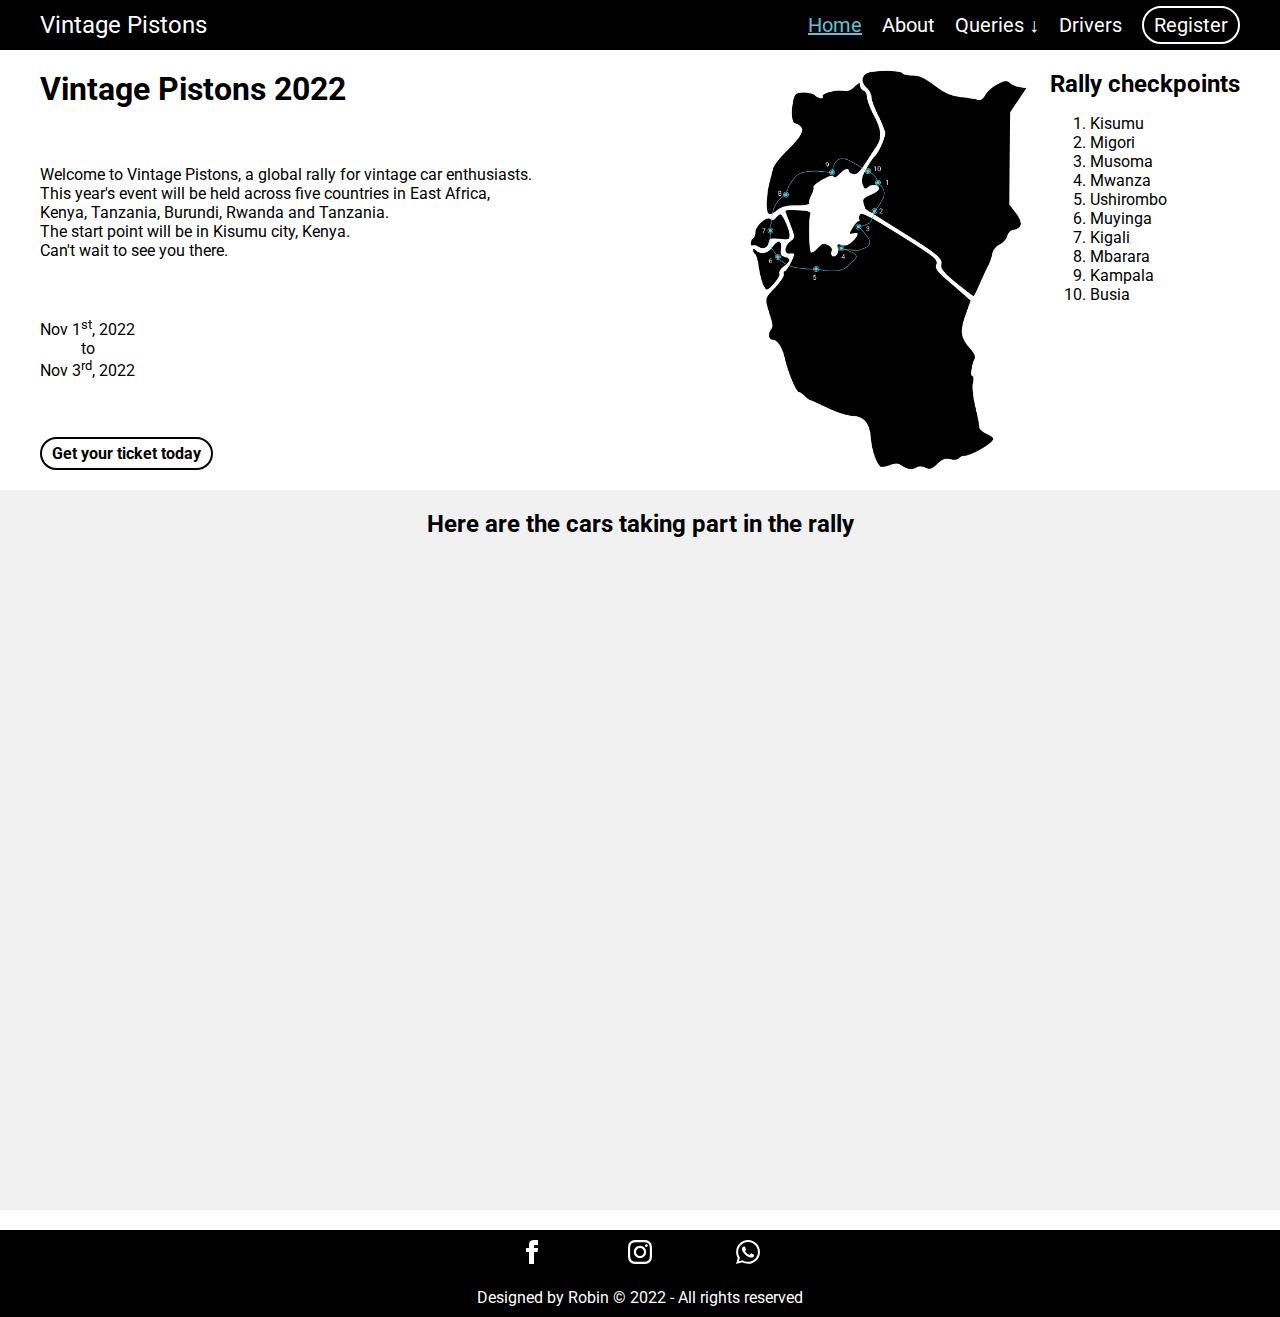
==== index.html @ 91664cba "Initial commit. Site working and is responsive" ====
<!DOCTYPE html>
<html lang="en">
	<head>
		<meta charset="UTF-8" >
		<meta http-equiv="X-UA-Compatible" content="IE=edge" >
		<meta name="viewport" content="width=device-width, initial-scale=1.0" >
		<!-- Style sheet -->
		<link rel="stylesheet" href="./styles/style.css" >
		<title>Vintage Pistons</title>
	</head>
	<body>
		<header>
			<nav>
				<a href="#" class="brand">Vintage Pistons</a>

				<ul class="navLinks">
					<li><a href="/index.html" class="active">Home</a></li>
					<li><a href="./pages/about_us.html">About</a></li>
					<!-- Dropdown menu with contact and q&a page -->
					<li class="dropdown">
						<a href="#" class="dropbtn">Queries &#8595;</a>
						<div class="dropdown-content">
							<a href="./pages/contact.html">Contact</a>
							<hr >
							<a href="./pages/q_and_a.html">Q & A</a>
						</div>
					</li>
					<!--  -->
					<li><a href="./pages/drivers.html">Drivers</a></li>
					<li>
						<a href="./pages/register.html" class="callToAction"
							>Register</a
						>
					</li>
				</ul>
			</nav>
		</header>

		<div class="homeIntro">
			<div class="info">
				<h1>Vintage Pistons 2022</h1>
				<p class="salutation">
					Welcome to Vintage Pistons, a global rally for vintage car
					enthusiasts.
					<br >
					This year's event will be held across five countries in East
					Africa,
					<br >
					Kenya, Tanzania, Burundi, Rwanda and Tanzania.
					<br >
					The start point will be in Kisumu city, Kenya.
					<br >
					Can't wait to see you there.
				</p>
				<p class="dates">
					Nov 1<sup>st</sup>, 2022
					<br >
					to
					<br >
					Nov 3<sup>rd</sup>, 2022
				</p>

				<a href="./pages/register.html" class="ticketBtn">
					Get your ticket today
				</a>
			</div>

			<div class="map">
				<img src="./media/MapAndPoints.png" alt="Map of rally" >
				<div class="mapKey">
					<h2>Rally checkpoints</h2>
					<ol class="checkpoints">
						<li>Kisumu</li>
						<li>Migori</li>
						<li>Musoma</li>
						<li>Mwanza</li>
						<li>Ushirombo</li>
						<li>Muyinga</li>
						<li>Kigali</li>
						<li>Mbarara</li>
						<li>Kampala</li>
						<li>Busia</li>
					</ol>
				</div>
			</div>
		</div>

		<div class="slideSection">
			<h2>Here are the cars taking part in the rally</h2>

			<div class="slideWrap">
				<div class="slideItem">
					<img src="./media/car-1.jpg" alt="Vintage car 1" >
				</div>
				<div class="slideItem">
					<img src="./media/car-2.jpg" alt="Vintage car 2" >
				</div>
				<div class="slideItem">
					<img src="./media/car-3.jpg" alt="Vintage car 3" >
				</div>
				<div class="slideItem">
					<img src="./media/car-4.jpg" alt="Vintage car 4" >
				</div>
			</div>
		</div>

		<footer>
			<div class="socials">
				<a href="#" target="_blank">
					<img
						src="./media/icons/iconmonstr-facebook-1.svg"
						alt="Facebook link"
					>
				</a>

				<a href="#" target="_blank">
					<img
						src="./media/icons/iconmonstr-instagram-11.svg"
						alt="Instagram link"
					>
				</a>

				<a href="#" target="_blank">
					<img
						src="./media/icons/iconmonstr-whatsapp-1.svg"
						alt="Whatsapp link"
					>
				</a>
			</div>

			<div class="rights">
				<p>Designed by Robin © 2022 - All rights reserved</p>
			</div>
		</footer>
	</body>
</html>
---- styles/style.css ----
/* import Roboto font from google fonts */
@import url('https://fonts.googleapis.com/css2?family=Roboto&display=swap');

/* global styles */
* {
	font-family: Roboto, sans-serif;
}

body {
	box-sizing: border-box;
	display: flex;
	flex-direction: column;
	margin: 0;
	min-height: 100vh;
	padding: 0;
}

a {
	color: initial;
	text-decoration: initial;
}

header {
	display: flex;
}

nav {
	background-color: #000;
	display: flex;
	justify-content: space-between;
	width: 100%;
	height: 3.125rem;
	padding: 0 2.5rem;
}

/* Navbar styling */
nav a {
	color: #fff;
}

.brand {
	font-size: 1.5rem;
	margin: auto 0;
}

.navLinks {
	display: flex;
	margin: auto 0;
	position: relative;
}

.navLinks a {
	font-size: 1.25rem;
}

.navLinks .active {
	color: #5ec2d8;
	text-decoration: underline;
}

.navLinks li:not(:first-child) {
	margin-left: 1.25rem;
}

/* dropdown styling */
.dropbtn {
	color: white;
	border: none;
	padding: 0;
}

.dropdown {
	position: relative;
	display: inline-block;
}

.dropdown-content {
	display: none;
	position: absolute;
	background-color: #f1f1f1;
	min-width: 160px;
	box-shadow: 0px 8px 16px 0px rgba(0, 0, 0, 0.2);
	z-index: 1;
}

.dropdown-content a {
	color: rgb(0, 0, 0);
	padding: 12px 16px;
	text-decoration: none;
	display: block;
}

.dropdown-content a:hover {
	background-color: rgb(255, 255, 255);
}

.dropdown:hover .dropdown-content {
	display: block;
}

.dropdown:hover .dropbtn {
	background-color: #fff;
	color: #000;
}

.callToAction {
	border: 0.125rem solid #fff;
	border-radius: 1.25rem;
	padding: 0.3125rem 0.625rem;
}

.activeCTA {
	border: 0.125rem solid #5ec2d8;
	color: #5ec2d8;
}

/* Home page styling */
.homeIntro {
	display: flex;
	justify-content: space-between;
	margin-top: 1.25rem;
	padding: 0 2.5rem;
}

.info {
	display: flex;
	flex-direction: column;
	justify-content: space-between;
	margin: 0;
	padding: 0;
}

h1,
p {
	margin: 0;
}

.dates {
	text-align: center;
	width: max-content;
}

.ticketBtn {
	background: none;
	border: 0.125rem solid #000;
	border-radius: 1.25rem;
	font-weight: bold;
	margin: 0 auto 0 0;
	padding: 0.3125rem 0.625rem;
}

.ticketBtn:hover {
	background-color: #000;
	color: #fff;
}

/* Map section styling */
.map {
	display: flex;
}

.map img {
	height: 25rem;
	margin-right: 1.25rem;
}

.mapKey h2 {
	margin: 0;
}

/* Slideshow section styling */
.slideSection {
	background-color: #f1f1f1;
	display: flex;
	flex-direction: column;
	margin: 1.25rem 0;
	overflow: hidden;
	padding: 0 2.5rem;
	width: calc(100% - 5rem);
	height: 80vh;
	min-height: 650px;
}

.slideSection h2 {
	margin: 1.25rem auto 0;
}

.slideWrap {
	align-items: flex-start;
	display: flex;
	margin: 1.25rem auto 0;
	overflow: hidden;
	position: relative;
	width: 85%;
	height: 100%;
}

.slideItem {
	display: inline-block;
	margin: 0;
	position: absolute;
	width: 100%;
	overflow: hidden;
}

.slideItem img {
	margin: 0;
	object-fit: cover;
	object-position: center;
	width: 100%;
	height: 50rem;

	-webkit-backface-visibility: hidden;
	backface-visibility: hidden;
	opacity: 0;
	transform: scale(1.5) rotate(15deg);
	-webkit-animation: slowFade 32s infinite;
	animation: slowFade 32s infinite;
}

.slideWrap .slideItem:nth-child(4) img {
	-webkit-animation-delay: 0s;
	animation-delay: 0s;
}

.slideWrap .slideItem:nth-child(3) img {
	-webkit-animation-delay: 10s;
	animation-delay: 10s;
}

.slideWrap .slideItem:nth-child(2) img {
	-webkit-animation-delay: 20s;
	animation-delay: 20s;
}

.slideWrap .slideItem:nth-child(1) img {
	-webkit-animation-delay: 30s;
	animation-delay: 30s;
}

/*  */
@keyframes slowFade {
	25% {
		opacity: 1;
		transform: scale(1) rotate(0);
	}
	40% {
		opacity: 0;
	}
}
@-webkit-keyframes slowFade {
	25% {
		opacity: 1;
		transform: scale(1) rotate(0);
	}
	40% {
		opacity: 0;
	}
}

/* About page styling */
.scheduleBtn {
	background-color: #000;
	border: none;
	color: #fff;
	font-weight: bold;
	margin: 1.25rem auto 0 0;
	padding: 0.3125rem 0.625rem;
}

.foundersSection {
	background-image: url(../media/founders.jpg);
	background-size: cover;
	background-position: center;
	background-repeat: no-repeat;
	border-radius: 1.25rem;
	display: flex;
	min-width: 390px;
	width: 35%;
}

.foundersSection div {
	background-color: #000;
	border-radius: 0 0 1.25rem 1.25rem;
	display: flex;
	margin: auto 0 0 0;
	width: 100%;
}

.foundersSection div p {
	color: #fff;
	margin: 0.3125rem auto;
}

/* President message styling */
.presidentMessage {
	background-color: #f1f1f1;
	display: flex;
	margin: 1.25rem 0;
	padding: 0 2.5rem;
}

.presidentMessage img {
	background-position: center;
	background-repeat: no-repeat;
	background-size: cover;
	margin-left: auto;
	margin-right: 0.625rem;
	width: 15%;
	min-width: 125px;
	/* height: 6.25rem; */
}

.presidentMessage .message {
	display: flex;
	flex-direction: column;
	justify-content: space-around;
	margin-right: auto;
	padding: 0.625rem 1.25rem;
}

.presidentMessage .message h2 {
	margin: 0;
}

.presidentMessageConclusion {
	font-weight: bold;
}

.recap {
	display: flex;
	flex-direction: column;
	padding: 2.5rem;
}

.recap h3 {
	margin: 0 auto 1.25rem;
}

.recap video {
	margin: 0 auto;
	width: 70%;
}

/* Contact page styling */
.contactHeading {
	margin: 1.25rem auto 0;
	text-align: center;
}

.contactSection {
	background-color: #f1f1f1;
	border-radius: 1.25rem;
	display: flex;
	filter: drop-shadow(10px 10px 4px rgba(0, 0, 0, 0.25));
	margin: auto;
	width: 70vw;
	min-width: 390px;
	min-height: 60vh;
}

.socialMediaLinks {
	background-color: #000;
	border-radius: 1.25rem 0 0 1.25rem;
	display: flex;
	width: 40%;
	min-height: 150px;
}

.socialMediaLinks .innerDiv {
	display: flex;
	flex-direction: column;
	margin: auto;
}

.socialMediaLinks .innerDiv p {
	color: #fff;
	margin-left: auto;
	margin-right: auto;
}

.socialMediaLinks .innerDiv .mediaLinks {
	display: flex;
	justify-content: space-between;
	margin: 1.25rem auto;
	width: 50%;
}

.phoneAndEmail {
	margin: 1.25rem auto;
}

.contactConclusion {
	font-weight: bold;
}

/* contact form and registration form styling */
.form {
	display: flex;
	padding: 1.25rem;
	width: 60%;
}

.form form {
	display: flex;
	flex-direction: column;
	margin: auto;
	width: 60%;
}

.nameInput,
.contactInput,
.countryInput,
.ticketInput,
.messageInput {
	display: flex;
	margin-bottom: 1.25rem;
}

.nameInput,
.ticketInput,
.contactInput {
	justify-content: space-between;
}

.nameInput div,
.ticketInput div,
.contactInput div {
	display: flex;
}

.nameInput div,
.contactInput div,
.ticketInput div,
.countryInput,
.messageInput {
	flex-direction: column;
}

.form form input,
.form form select {
	background: none;
	border-top: none;
	border-right: none;
	border-bottom: 0.125rem solid #000;
	border-left: none;
}

.form form button {
	background: none;
	border: 0.125rem solid #000;
	border-radius: 0.625rem;
	margin: 0 auto;
	padding: 0.3125rem 0.625rem;
}

/* Q and A page page styling */
.questionsSection {
	display: flex;
	justify-content: space-between;
	padding: 2.5rem;
}

.postQ {
	background-color: #f1f1f1;
	border-radius: 1.25rem;
	padding: 2.5rem;
	width: 30%;
	height: fit-content;
}

.postQ form {
	display: flex;
	flex-direction: column;
}

.postQ form textarea {
	border: 0.125rem solid #000;
	margin: 1.25rem 0;
}

.postQ form button {
	background: none;
	border: 0.125rem solid #000;
	border-radius: 0.625rem;
	margin: 0 auto;
	padding: 0.3125rem 0.625rem;
}

/* answered questions section styling*/
.askedQ {
	background-color: #f1f1f1;
	border-radius: 1.25rem;
	display: flex;
	flex-direction: column;
	padding: 2.5rem;
	width: 50%;
}

.askedQ .searchBar {
	background-color: #000;
	border-radius: 1.25rem;
	margin-bottom: 1.25rem;
	padding: 0.3125rem 0.625rem;
}

.askedQ .searchBar p {
	color: #fff;
	margin-bottom: 0.3125rem;
}

/*  */
.search {
	border: 0.125rem solid #fff;
	border-radius: 1.25rem;
	display: flex;
	font-size: 1.25em;
	overflow: hidden;
	position: relative;
	transition: width 450ms cubic-bezier(0.18, 0.89, 0.32, 1.28);
	width: 50px;
	--size: 50px;
}

.searchInput {
	background: transparent;
	border: 0;
	color: #fff;
	cursor: pointer;
	flex-grow: 1;
	opacity: 0;
	outline: 0;
	padding: 0.3125rem 0.625rem;
	position: absolute;
	width: 100%;
	z-index: 2;
	top: 0;
	bottom: 0;
	left: 0;
}

.searchSubmit {
	background: 0;
	border: 0;
	border-radius: 50%;
	cursor: pointer;
	font-size: 1.25rem;
	margin-left: auto;
	transition: background 200ms ease-out;
	width: calc(var(--size) - 10px);
	height: calc(var(--size) - 10px);
}

.search:focus-within {
	/* box-shadow: 0 0 5px var(--clr-primary); */
	width: 100%;
}

.search:focus-within .searchInput {
	opacity: 1;
	z-index: initial;
	cursor: initial;
	width: calc(100% - var(--size));
}

.search:focus-within .searchSubmit {
	background: var(--clr-primary);
	color: white;
	box-shadow: 0 0 10px rgba(0, 0, 0, 0.15);
}

.search:focus-within .searchSubmit:hover,
.search:focus-within .searchSubmit:focus {
	outline: 0;
	transform: rotate(1turn);
	box-shadow: 0 0 10px rgba(0, 0, 0, 0.65);
}

/*  */

.askedQ .answeredQuestion {
	background-color: #fff;
	border-radius: 0.625rem;
	padding: 0.625rem;
}

.askedQ .answeredQuestion .query {
	border-bottom: 0.125rem solid #000;
	margin-bottom: 0.625rem;
}

.askedQ .answeredQuestion:not(:last-child) {
	margin-bottom: 1.25rem;
}

/* Our drivers page styling */
.driversHead {
	margin: 1.25rem auto;
}

.grid-container {
	display: grid;
	grid-template-columns: auto auto auto auto;
	background-color: #f1f1f1;
	padding: 2.5rem;
}

.grid-item {
	position: relative;
	padding: 0.625rem;
	text-align: center;
}

.grid-item img {
	border-radius: 1.25rem;
	object-fit: cover;
	object-position: center;
	width: 20rem;
	height: 20rem;
}

.grid-item p {
	background-color: #000;
	border-radius: 1.25rem 1.25rem 0 0;
	color: #fff;
	padding: 0.3125rem 0;
	position: absolute;
	width: 50%;
	bottom: 4%;
	left: 50%;
	translate: -50% 0;
}

/* Registration page styling */
.registerHead,
.registerSubHead {
	margin: 1.25rem auto;
}

/* schedule section styling */
#schedule {
	display: flex;
	margin-bottom: 1.25rem;
	padding: 0 2.5rem;
}

table {
	border: 0.125rem solid #000;
	border-radius: 0.625rem;
	width: 100%;
}

thead tr th {
	border-bottom: 0.125rem solid #000;
}

thead tr th:nth-child(even) {
	border-left: 0.125rem solid #000;
	border-right: 0.125rem solid #000;
}

tbody tr td {
	padding: 0.625rem;
}

tbody tr td:nth-child(even) {
	border-left: 0.125rem solid #000;
	border-right: 0.125rem solid #000;
}

tbody tr td .cellTitle {
	margin: 0 auto;
}

/* footer styling section */
footer {
	background-color: #000;
	color: #fff;
	display: flex;
	flex-direction: column;
	margin: auto 0 0 0;
	padding: 0.625rem 2.5rem;
}

.socials {
	display: flex;
	justify-content: space-between;
	margin: 0 auto 0.625rem;
	width: 20%;
}

.rights {
	margin: 0.625rem auto 0;
}

/* media queries for responsiveness */
@media (max-width: 720px) {
	/* Home page  map section*/
	.homeIntro {
		padding: 0 1.25rem;
	}

	.map img {
		margin-right: 0.625rem;
	}

	.mapKey h2 {
		font-size: 1.25rem;
		text-align: center;
	}

	/* About us page. Message from president section */
	.presidentMessage {
		flex-direction: column;
		padding: 0 1.25rem;
	}

	.presidentMessage img {
		margin: 1.25rem auto;
		width: 20%;
	}

	.presidentMessage .message {
		padding: 0;
	}

	/* drivers page responsiveness */
	#driverGallery {
		grid-template-columns: auto !important;
	}

	/* footer section responsiveness */
	footer .socials {
		width: 40%;
	}
}

@media (max-width: 900px) {
	/* Home page styling */
	nav {
		flex-direction: column;
		height: fit-content;
	}

	nav .brand {
		margin: 0.625rem auto 1.25rem;
		padding: 0 1rem;
	}

	nav .navLinks {
		margin: 0 auto 1.25rem;
		justify-content: space-between;
		width: 100%;
	}

	nav .navLinks li {
		margin: 0;
		padding: 0;
	}

	nav .navLinks li a {
		font-size: 1rem;
	}

	.homeIntro {
		flex-direction: column;
	}

	.homeIntro .info {
		margin-bottom: 1.25rem;
		text-align: center;
	}

	.homeIntro .info h1,
	.homeIntro .info p {
		margin: 0 auto 1.25rem;
	}

	.homeIntro .info button {
		margin: 0 auto;
	}

	.homeIntro .map {
		margin: 1.25rem auto;
	}

	.slideWrap {
		width: 100%;
	}

	/* About us section */
	.foundersSection {
		width: 100%;
		height: 20rem;
	}

	.foundersSection div p {
		text-align: center;
	}

	/* Q and A page */
	.questionsSection {
		flex-direction: column;
	}

	.postQ {
		margin-bottom: 1.25rem;
	}

	.postQ,
	.askedQ {
		width: 90%;
	}

	/* contact and registration forms responsiveness */
	.contactSection {
		flex-direction: column;
		margin: 1.25rem auto;
		width: 90%;
	}

	.socialMediaLinks,
	.form {
		width: 100% !important;
	}

	.socialMediaLinks {
		border-radius: 1.25rem 1.25rem 0 0;
		padding: 1.25rem 0;
	}

	/* drivers page responsiveness */
	.grid-container {
		padding: 1.25rem;
	}
}

@media (max-width: 1100px) {
	/* drivers page responsiveness */
	.grid-container {
		grid-template-columns: auto auto !important;
	}

	/* About us page. Message from president section */
	.presidentMessage .message p,
	.presidentMessage .message audio {
		margin-top: 0.625rem;
	}
}

@media (max-width: 1500px) {
	/* drivers page responsiveness */
	.grid-container {
		grid-template-columns: auto auto auto;
	}

	/* social media section of contact */
	.socialMediaLinks .innerDiv {
		width: 85%;
	}

	/* contact and registration forms*/
	.contactSection div {
		width: 50%;
	}

	.form form {
		margin: auto;
		width: 85%;
	}

	.form form div {
		width: 100%;
	}

	.nameInput,
	.ticketInput,
	.contactInput {
		flex-direction: column;
	}

	.nameInput div,
	.ticketInput div,
	.contactInput div {
		width: 100%;
	}

	.nameInput div:first-child,
	.ticketInput div:first-child,
	.contactInput div:first-child {
		margin-bottom: 1.25rem;
	}
}
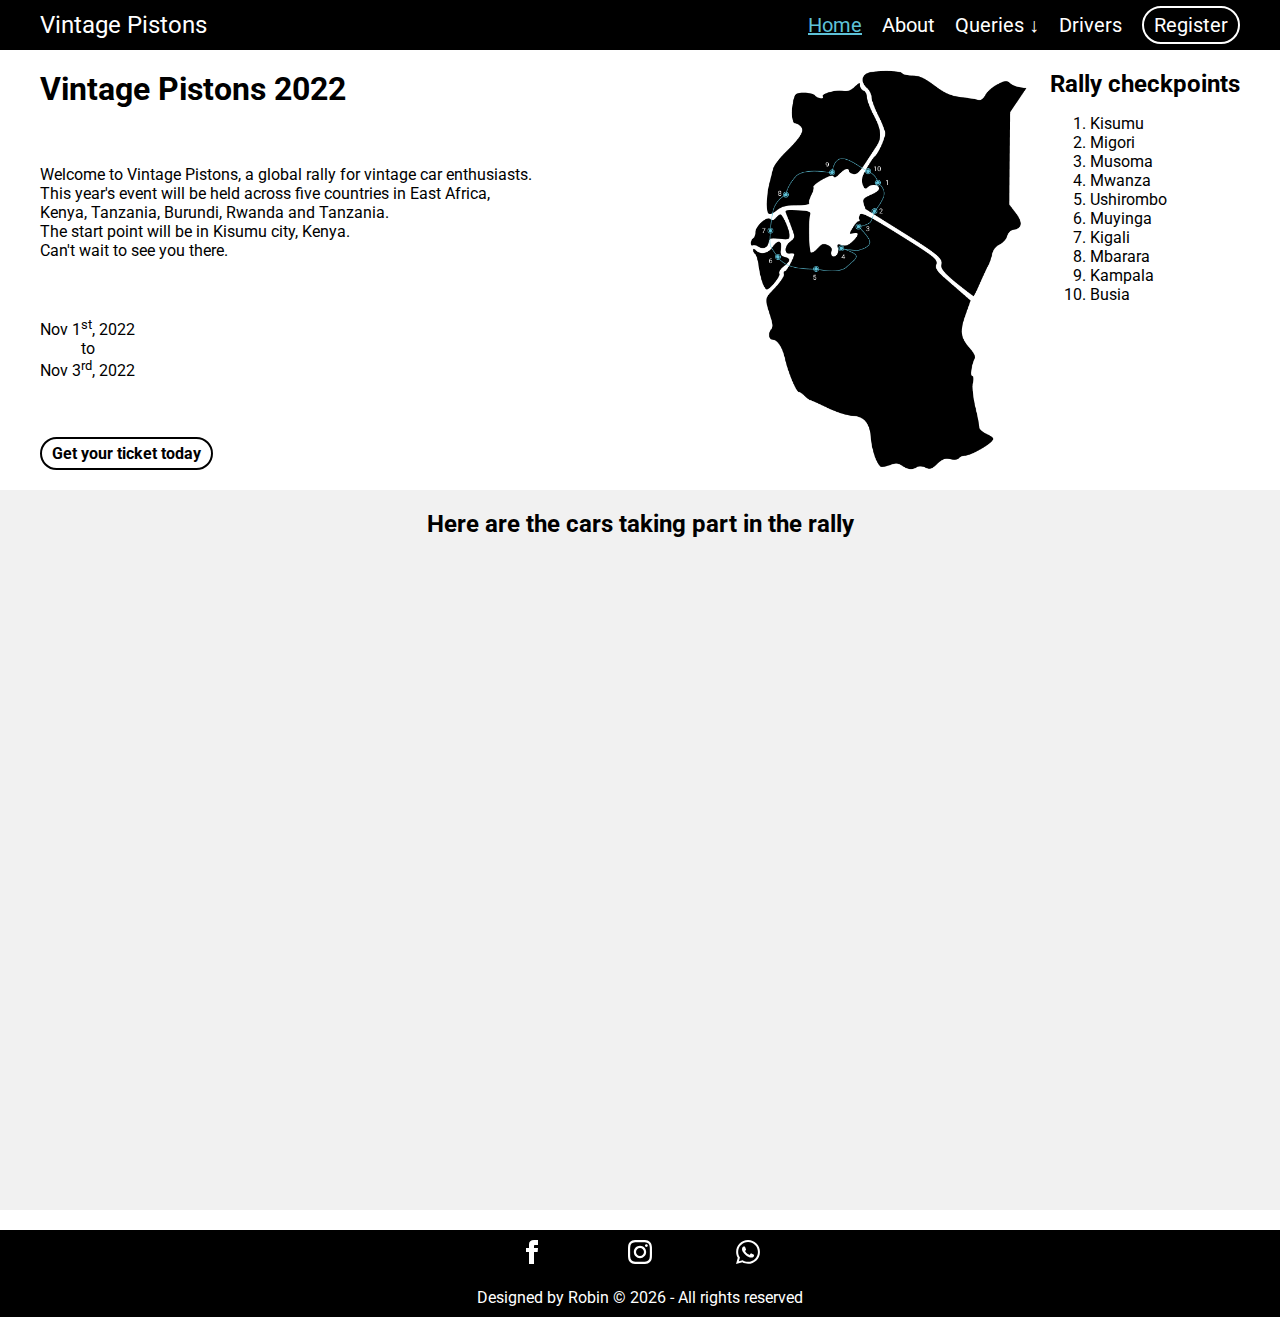
==== commit dae21720: "Split the large css file into smaller scss files for readability" ====
--- a/index.html
+++ b/index.html
@@ -1,11 +1,13 @@
 <!DOCTYPE html>
 <html lang="en">
 	<head>
-		<meta charset="UTF-8" >
-		<meta http-equiv="X-UA-Compatible" content="IE=edge" >
-		<meta name="viewport" content="width=device-width, initial-scale=1.0" >
+		<meta charset="UTF-8" />
+		<meta http-equiv="X-UA-Compatible" content="IE=edge" />
+		<meta name="viewport" content="width=device-width, initial-scale=1.0" />
 		<!-- Style sheet -->
-		<link rel="stylesheet" href="./styles/style.css" >
+		<link rel="stylesheet" href="./styles/style.css" />
+		<!-- Custom JS for footer date -->
+		<script src="./index.js" defer></script>
 		<title>Vintage Pistons</title>
 	</head>
 	<body>
@@ -14,14 +16,14 @@
 				<a href="#" class="brand">Vintage Pistons</a>
 
 				<ul class="navLinks">
-					<li><a href="/index.html" class="active">Home</a></li>
+					<li><a href="../index.html" class="active">Home</a></li>
 					<li><a href="./pages/about_us.html">About</a></li>
 					<!-- Dropdown menu with contact and q&a page -->
 					<li class="dropdown">
 						<a href="#" class="dropbtn">Queries &#8595;</a>
 						<div class="dropdown-content">
 							<a href="./pages/contact.html">Contact</a>
-							<hr >
+							<hr />
 							<a href="./pages/q_and_a.html">Q & A</a>
 						</div>
 					</li>
@@ -42,21 +44,21 @@
 				<p class="salutation">
 					Welcome to Vintage Pistons, a global rally for vintage car
 					enthusiasts.
-					<br >
+					<br />
 					This year's event will be held across five countries in East
 					Africa,
-					<br >
+					<br />
 					Kenya, Tanzania, Burundi, Rwanda and Tanzania.
-					<br >
+					<br />
 					The start point will be in Kisumu city, Kenya.
-					<br >
+					<br />
 					Can't wait to see you there.
 				</p>
 				<p class="dates">
 					Nov 1<sup>st</sup>, 2022
-					<br >
+					<br />
 					to
-					<br >
+					<br />
 					Nov 3<sup>rd</sup>, 2022
 				</p>
 
@@ -66,7 +68,7 @@
 			</div>
 
 			<div class="map">
-				<img src="./media/MapAndPoints.png" alt="Map of rally" >
+				<img src="./media/MapAndPoints.png" alt="Map of rally" />
 				<div class="mapKey">
 					<h2>Rally checkpoints</h2>
 					<ol class="checkpoints">
@@ -90,16 +92,16 @@
 
 			<div class="slideWrap">
 				<div class="slideItem">
-					<img src="./media/car-1.jpg" alt="Vintage car 1" >
+					<img src="./media/car-1.jpg" alt="Vintage car 1" />
 				</div>
 				<div class="slideItem">
-					<img src="./media/car-2.jpg" alt="Vintage car 2" >
+					<img src="./media/car-2.jpg" alt="Vintage car 2" />
 				</div>
 				<div class="slideItem">
-					<img src="./media/car-3.jpg" alt="Vintage car 3" >
+					<img src="./media/car-3.jpg" alt="Vintage car 3" />
 				</div>
 				<div class="slideItem">
-					<img src="./media/car-4.jpg" alt="Vintage car 4" >
+					<img src="./media/car-4.jpg" alt="Vintage car 4" />
 				</div>
 			</div>
 		</div>
@@ -110,27 +112,25 @@
 					<img
 						src="./media/icons/iconmonstr-facebook-1.svg"
 						alt="Facebook link"
-					>
+					/>
 				</a>
 
 				<a href="#" target="_blank">
 					<img
 						src="./media/icons/iconmonstr-instagram-11.svg"
 						alt="Instagram link"
-					>
+					/>
 				</a>
 
 				<a href="#" target="_blank">
 					<img
 						src="./media/icons/iconmonstr-whatsapp-1.svg"
 						alt="Whatsapp link"
-					>
+					/>
 				</a>
 			</div>
 
-			<div class="rights">
-				<p>Designed by Robin © 2022 - All rights reserved</p>
-			</div>
+			<div class="rights"></div>
 		</footer>
 	</body>
 </html>
--- a/styles/style.css
+++ b/styles/style.css
@@ -1,6 +1,5 @@
 /* import Roboto font from google fonts */
 @import url('https://fonts.googleapis.com/css2?family=Roboto&display=swap');
-
 /* global styles */
 * {
 	font-family: Roboto, sans-serif;
@@ -24,6 +23,7 @@
 	display: flex;
 }
 
+/* Navbar styling */
 nav {
 	background-color: #000;
 	display: flex;
@@ -32,8 +32,6 @@
 	height: 3.125rem;
 	padding: 0 2.5rem;
 }
-
-/* Navbar styling */
 nav a {
 	color: #fff;
 }
@@ -46,20 +44,21 @@
 .navLinks {
 	display: flex;
 	margin: auto 0;
+	padding: 0;
 	position: relative;
 }
-
+.navLinks li {
+	list-style: none;
+}
+.navLinks li:not(:first-child) {
+	margin-left: 1.25rem;
+}
 .navLinks a {
 	font-size: 1.25rem;
 }
-
 .navLinks .active {
 	color: #5ec2d8;
 	text-decoration: underline;
-}
-
-.navLinks li:not(:first-child) {
-	margin-left: 1.25rem;
 }
 
 /* dropdown styling */
@@ -72,6 +71,13 @@
 .dropdown {
 	position: relative;
 	display: inline-block;
+}
+.dropdown:hover .dropdown-content {
+	display: block;
+}
+.dropdown:hover .dropbtn {
+	background-color: #fff;
+	color: #000;
 }
 
 .dropdown-content {
@@ -82,25 +88,14 @@
 	box-shadow: 0px 8px 16px 0px rgba(0, 0, 0, 0.2);
 	z-index: 1;
 }
-
 .dropdown-content a {
 	color: rgb(0, 0, 0);
 	padding: 12px 16px;
 	text-decoration: none;
 	display: block;
 }
-
 .dropdown-content a:hover {
 	background-color: rgb(255, 255, 255);
-}
-
-.dropdown:hover .dropdown-content {
-	display: block;
-}
-
-.dropdown:hover .dropbtn {
-	background-color: #fff;
-	color: #000;
 }
 
 .callToAction {
@@ -114,7 +109,24 @@
 	color: #5ec2d8;
 }
 
-/* Home page styling */
+footer {
+	background-color: #000;
+	color: #fff;
+	display: flex;
+	flex-direction: column;
+	margin: auto 0 0 0;
+	padding: 0.625rem 2.5rem;
+}
+footer .socials {
+	display: flex;
+	justify-content: space-between;
+	margin: 0 auto 0.625rem;
+	width: 20%;
+}
+footer .rights {
+	margin: 0.625rem auto 0;
+}
+
 .homeIntro {
 	display: flex;
 	justify-content: space-between;
@@ -137,6 +149,7 @@
 
 .dates {
 	text-align: center;
+	width: -moz-max-content;
 	width: max-content;
 }
 
@@ -148,7 +161,6 @@
 	margin: 0 auto 0 0;
 	padding: 0.3125rem 0.625rem;
 }
-
 .ticketBtn:hover {
 	background-color: #000;
 	color: #fff;
@@ -158,7 +170,6 @@
 .map {
 	display: flex;
 }
-
 .map img {
 	height: 25rem;
 	margin-right: 1.25rem;
@@ -180,7 +191,6 @@
 	height: 80vh;
 	min-height: 650px;
 }
-
 .slideSection h2 {
 	margin: 1.25rem auto 0;
 }
@@ -202,39 +212,31 @@
 	width: 100%;
 	overflow: hidden;
 }
-
 .slideItem img {
 	margin: 0;
+	-o-object-fit: cover;
 	object-fit: cover;
+	-o-object-position: center;
 	object-position: center;
 	width: 100%;
 	height: 50rem;
-
 	-webkit-backface-visibility: hidden;
 	backface-visibility: hidden;
 	opacity: 0;
 	transform: scale(1.5) rotate(15deg);
-	-webkit-animation: slowFade 32s infinite;
 	animation: slowFade 32s infinite;
 }
 
 .slideWrap .slideItem:nth-child(4) img {
-	-webkit-animation-delay: 0s;
 	animation-delay: 0s;
 }
-
 .slideWrap .slideItem:nth-child(3) img {
-	-webkit-animation-delay: 10s;
 	animation-delay: 10s;
 }
-
 .slideWrap .slideItem:nth-child(2) img {
-	-webkit-animation-delay: 20s;
 	animation-delay: 20s;
 }
-
 .slideWrap .slideItem:nth-child(1) img {
-	-webkit-animation-delay: 30s;
 	animation-delay: 30s;
 }
 
@@ -248,17 +250,6 @@
 		opacity: 0;
 	}
 }
-@-webkit-keyframes slowFade {
-	25% {
-		opacity: 1;
-		transform: scale(1) rotate(0);
-	}
-	40% {
-		opacity: 0;
-	}
-}
-
-/* About page styling */
 .scheduleBtn {
 	background-color: #000;
 	border: none;
@@ -278,7 +269,6 @@
 	min-width: 390px;
 	width: 35%;
 }
-
 .foundersSection div {
 	background-color: #000;
 	border-radius: 0 0 1.25rem 1.25rem;
@@ -286,7 +276,6 @@
 	margin: auto 0 0 0;
 	width: 100%;
 }
-
 .foundersSection div p {
 	color: #fff;
 	margin: 0.3125rem auto;
@@ -299,7 +288,6 @@
 	margin: 1.25rem 0;
 	padding: 0 2.5rem;
 }
-
 .presidentMessage img {
 	background-position: center;
 	background-repeat: no-repeat;
@@ -310,7 +298,6 @@
 	min-width: 125px;
 	/* height: 6.25rem; */
 }
-
 .presidentMessage .message {
 	display: flex;
 	flex-direction: column;
@@ -318,7 +305,6 @@
 	margin-right: auto;
 	padding: 0.625rem 1.25rem;
 }
-
 .presidentMessage .message h2 {
 	margin: 0;
 }
@@ -332,17 +318,14 @@
 	flex-direction: column;
 	padding: 2.5rem;
 }
-
 .recap h3 {
 	margin: 0 auto 1.25rem;
 }
-
 .recap video {
 	margin: 0 auto;
 	width: 70%;
 }
 
-/* Contact page styling */
 .contactHeading {
 	margin: 1.25rem auto 0;
 	text-align: center;
@@ -366,19 +349,16 @@
 	width: 40%;
 	min-height: 150px;
 }
-
 .socialMediaLinks .innerDiv {
 	display: flex;
 	flex-direction: column;
 	margin: auto;
 }
-
 .socialMediaLinks .innerDiv p {
 	color: #fff;
 	margin-left: auto;
 	margin-right: auto;
 }
-
 .socialMediaLinks .innerDiv .mediaLinks {
 	display: flex;
 	justify-content: space-between;
@@ -400,43 +380,12 @@
 	padding: 1.25rem;
 	width: 60%;
 }
-
 .form form {
 	display: flex;
 	flex-direction: column;
 	margin: auto;
 	width: 60%;
 }
-
-.nameInput,
-.contactInput,
-.countryInput,
-.ticketInput,
-.messageInput {
-	display: flex;
-	margin-bottom: 1.25rem;
-}
-
-.nameInput,
-.ticketInput,
-.contactInput {
-	justify-content: space-between;
-}
-
-.nameInput div,
-.ticketInput div,
-.contactInput div {
-	display: flex;
-}
-
-.nameInput div,
-.contactInput div,
-.ticketInput div,
-.countryInput,
-.messageInput {
-	flex-direction: column;
-}
-
 .form form input,
 .form form select {
 	background: none;
@@ -445,7 +394,6 @@
 	border-bottom: 0.125rem solid #000;
 	border-left: none;
 }
-
 .form form button {
 	background: none;
 	border: 0.125rem solid #000;
@@ -454,7 +402,69 @@
 	padding: 0.3125rem 0.625rem;
 }
 
-/* Q and A page page styling */
+.nameInput,
+.contactInput,
+.countryInput,
+.ticketInput,
+.messageInput {
+	display: flex;
+	margin-bottom: 1.25rem;
+}
+
+.nameInput,
+.ticketInput,
+.contactInput {
+	justify-content: space-between;
+}
+.nameInput div,
+.ticketInput div,
+.contactInput div {
+	display: flex;
+	flex-direction: column;
+}
+
+.countryInput,
+.messageInput {
+	flex-direction: column;
+}
+
+.driversHead {
+	margin: 1.25rem auto;
+}
+
+.grid-container {
+	display: grid;
+	grid-template-columns: auto auto auto auto;
+	background-color: #f1f1f1;
+	padding: 2.5rem;
+}
+
+.grid-item {
+	position: relative;
+	padding: 0.625rem;
+	text-align: center;
+}
+.grid-item img {
+	border-radius: 1.25rem;
+	-o-object-fit: cover;
+	object-fit: cover;
+	-o-object-position: center;
+	object-position: center;
+	width: 20rem;
+	height: 20rem;
+}
+.grid-item p {
+	background-color: #000;
+	border-radius: 1.25rem 1.25rem 0 0;
+	color: #fff;
+	padding: 0.3125rem 0;
+	position: absolute;
+	width: 50%;
+	bottom: 4%;
+	left: 50%;
+	translate: -50% 0;
+}
+
 .questionsSection {
 	display: flex;
 	justify-content: space-between;
@@ -466,19 +476,17 @@
 	border-radius: 1.25rem;
 	padding: 2.5rem;
 	width: 30%;
+	height: -moz-fit-content;
 	height: fit-content;
 }
-
 .postQ form {
 	display: flex;
 	flex-direction: column;
 }
-
 .postQ form textarea {
 	border: 0.125rem solid #000;
 	margin: 1.25rem 0;
 }
-
 .postQ form button {
 	background: none;
 	border: 0.125rem solid #000;
@@ -496,17 +504,27 @@
 	padding: 2.5rem;
 	width: 50%;
 }
-
 .askedQ .searchBar {
 	background-color: #000;
 	border-radius: 1.25rem;
 	margin-bottom: 1.25rem;
 	padding: 0.3125rem 0.625rem;
 }
-
 .askedQ .searchBar p {
 	color: #fff;
 	margin-bottom: 0.3125rem;
+}
+.askedQ .answeredQuestion {
+	background-color: #fff;
+	border-radius: 0.625rem;
+	padding: 0.625rem;
+}
+.askedQ .answeredQuestion .query {
+	border-bottom: 0.125rem solid #000;
+	margin-bottom: 0.625rem;
+}
+.askedQ .answeredQuestion:not(:last-child) {
+	margin-bottom: 1.25rem;
 }
 
 /*  */
@@ -520,6 +538,27 @@
 	transition: width 450ms cubic-bezier(0.18, 0.89, 0.32, 1.28);
 	width: 50px;
 	--size: 50px;
+}
+.search:focus-within {
+	/* box-shadow: 0 0 5px var(--clr-primary); */
+	width: 100%;
+}
+.search:focus-within .searchInput {
+	opacity: 1;
+	z-index: initial;
+	cursor: initial;
+	width: calc(100% - var(--size));
+}
+.search:focus-within .searchSubmit {
+	background: var(--clr-primary);
+	color: white;
+	box-shadow: 0 0 10px rgba(0, 0, 0, 0.15);
+}
+.search:focus-within .searchSubmit:hover,
+.search:focus-within .searchSubmit:focus {
+	outline: 0;
+	transform: rotate(1turn);
+	box-shadow: 0 0 10px rgba(0, 0, 0, 0.65);
 }
 
 .searchInput {
@@ -551,87 +590,6 @@
 	height: calc(var(--size) - 10px);
 }
 
-.search:focus-within {
-	/* box-shadow: 0 0 5px var(--clr-primary); */
-	width: 100%;
-}
-
-.search:focus-within .searchInput {
-	opacity: 1;
-	z-index: initial;
-	cursor: initial;
-	width: calc(100% - var(--size));
-}
-
-.search:focus-within .searchSubmit {
-	background: var(--clr-primary);
-	color: white;
-	box-shadow: 0 0 10px rgba(0, 0, 0, 0.15);
-}
-
-.search:focus-within .searchSubmit:hover,
-.search:focus-within .searchSubmit:focus {
-	outline: 0;
-	transform: rotate(1turn);
-	box-shadow: 0 0 10px rgba(0, 0, 0, 0.65);
-}
-
-/*  */
-
-.askedQ .answeredQuestion {
-	background-color: #fff;
-	border-radius: 0.625rem;
-	padding: 0.625rem;
-}
-
-.askedQ .answeredQuestion .query {
-	border-bottom: 0.125rem solid #000;
-	margin-bottom: 0.625rem;
-}
-
-.askedQ .answeredQuestion:not(:last-child) {
-	margin-bottom: 1.25rem;
-}
-
-/* Our drivers page styling */
-.driversHead {
-	margin: 1.25rem auto;
-}
-
-.grid-container {
-	display: grid;
-	grid-template-columns: auto auto auto auto;
-	background-color: #f1f1f1;
-	padding: 2.5rem;
-}
-
-.grid-item {
-	position: relative;
-	padding: 0.625rem;
-	text-align: center;
-}
-
-.grid-item img {
-	border-radius: 1.25rem;
-	object-fit: cover;
-	object-position: center;
-	width: 20rem;
-	height: 20rem;
-}
-
-.grid-item p {
-	background-color: #000;
-	border-radius: 1.25rem 1.25rem 0 0;
-	color: #fff;
-	padding: 0.3125rem 0;
-	position: absolute;
-	width: 50%;
-	bottom: 4%;
-	left: 50%;
-	translate: -50% 0;
-}
-
-/* Registration page styling */
 .registerHead,
 .registerSubHead {
 	margin: 1.25rem auto;
@@ -653,7 +611,6 @@
 thead tr th {
 	border-bottom: 0.125rem solid #000;
 }
-
 thead tr th:nth-child(even) {
 	border-left: 0.125rem solid #000;
 	border-right: 0.125rem solid #000;
@@ -662,232 +619,174 @@
 tbody tr td {
 	padding: 0.625rem;
 }
-
 tbody tr td:nth-child(even) {
 	border-left: 0.125rem solid #000;
 	border-right: 0.125rem solid #000;
 }
-
 tbody tr td .cellTitle {
 	margin: 0 auto;
 }
 
-/* footer styling section */
-footer {
-	background-color: #000;
-	color: #fff;
-	display: flex;
-	flex-direction: column;
-	margin: auto 0 0 0;
-	padding: 0.625rem 2.5rem;
-}
-
-.socials {
-	display: flex;
-	justify-content: space-between;
-	margin: 0 auto 0.625rem;
-	width: 20%;
-}
-
-.rights {
-	margin: 0.625rem auto 0;
-}
-
-/* media queries for responsiveness */
 @media (max-width: 720px) {
 	/* Home page  map section*/
 	.homeIntro {
 		padding: 0 1.25rem;
 	}
-
 	.map img {
 		margin-right: 0.625rem;
 	}
-
 	.mapKey h2 {
 		font-size: 1.25rem;
 		text-align: center;
 	}
-
 	/* About us page. Message from president section */
 	.presidentMessage {
 		flex-direction: column;
 		padding: 0 1.25rem;
 	}
-
 	.presidentMessage img {
 		margin: 1.25rem auto;
 		width: 20%;
 	}
-
 	.presidentMessage .message {
 		padding: 0;
 	}
-
 	/* drivers page responsiveness */
 	#driverGallery {
 		grid-template-columns: auto !important;
 	}
-
 	/* footer section responsiveness */
 	footer .socials {
 		width: 40%;
 	}
 }
-
 @media (max-width: 900px) {
 	/* Home page styling */
 	nav {
 		flex-direction: column;
+		height: -moz-fit-content;
 		height: fit-content;
 	}
-
 	nav .brand {
 		margin: 0.625rem auto 1.25rem;
 		padding: 0 1rem;
 	}
-
 	nav .navLinks {
+		justify-content: space-between;
 		margin: 0 auto 1.25rem;
-		justify-content: space-between;
+		padding: 0;
 		width: 100%;
 	}
-
 	nav .navLinks li {
+		list-style: none;
 		margin: 0;
 		padding: 0;
 	}
-
 	nav .navLinks li a {
 		font-size: 1rem;
 	}
-
 	.homeIntro {
 		flex-direction: column;
 	}
-
 	.homeIntro .info {
 		margin-bottom: 1.25rem;
 		text-align: center;
 	}
-
 	.homeIntro .info h1,
 	.homeIntro .info p {
 		margin: 0 auto 1.25rem;
 	}
-
 	.homeIntro .info button {
 		margin: 0 auto;
 	}
-
 	.homeIntro .map {
 		margin: 1.25rem auto;
 	}
-
 	.slideWrap {
 		width: 100%;
 	}
-
 	/* About us section */
 	.foundersSection {
 		width: 100%;
 		height: 20rem;
 	}
-
 	.foundersSection div p {
 		text-align: center;
 	}
-
 	/* Q and A page */
 	.questionsSection {
 		flex-direction: column;
 	}
-
 	.postQ {
 		margin-bottom: 1.25rem;
 	}
-
 	.postQ,
 	.askedQ {
 		width: 90%;
 	}
-
 	/* contact and registration forms responsiveness */
 	.contactSection {
 		flex-direction: column;
 		margin: 1.25rem auto;
 		width: 90%;
 	}
-
 	.socialMediaLinks,
 	.form {
 		width: 100% !important;
 	}
-
 	.socialMediaLinks {
 		border-radius: 1.25rem 1.25rem 0 0;
 		padding: 1.25rem 0;
 	}
-
 	/* drivers page responsiveness */
 	.grid-container {
 		padding: 1.25rem;
 	}
 }
-
 @media (max-width: 1100px) {
 	/* drivers page responsiveness */
 	.grid-container {
 		grid-template-columns: auto auto !important;
 	}
-
 	/* About us page. Message from president section */
 	.presidentMessage .message p,
 	.presidentMessage .message audio {
 		margin-top: 0.625rem;
 	}
 }
-
 @media (max-width: 1500px) {
 	/* drivers page responsiveness */
 	.grid-container {
 		grid-template-columns: auto auto auto;
 	}
-
 	/* social media section of contact */
 	.socialMediaLinks .innerDiv {
 		width: 85%;
 	}
-
 	/* contact and registration forms*/
 	.contactSection div {
 		width: 50%;
 	}
-
 	.form form {
 		margin: auto;
 		width: 85%;
 	}
-
 	.form form div {
 		width: 100%;
 	}
-
 	.nameInput,
 	.ticketInput,
 	.contactInput {
 		flex-direction: column;
 	}
-
 	.nameInput div,
 	.ticketInput div,
 	.contactInput div {
 		width: 100%;
 	}
-
 	.nameInput div:first-child,
 	.ticketInput div:first-child,
 	.contactInput div:first-child {
 		margin-bottom: 1.25rem;
 	}
-}
+} /*# sourceMappingURL=style.css.map */
